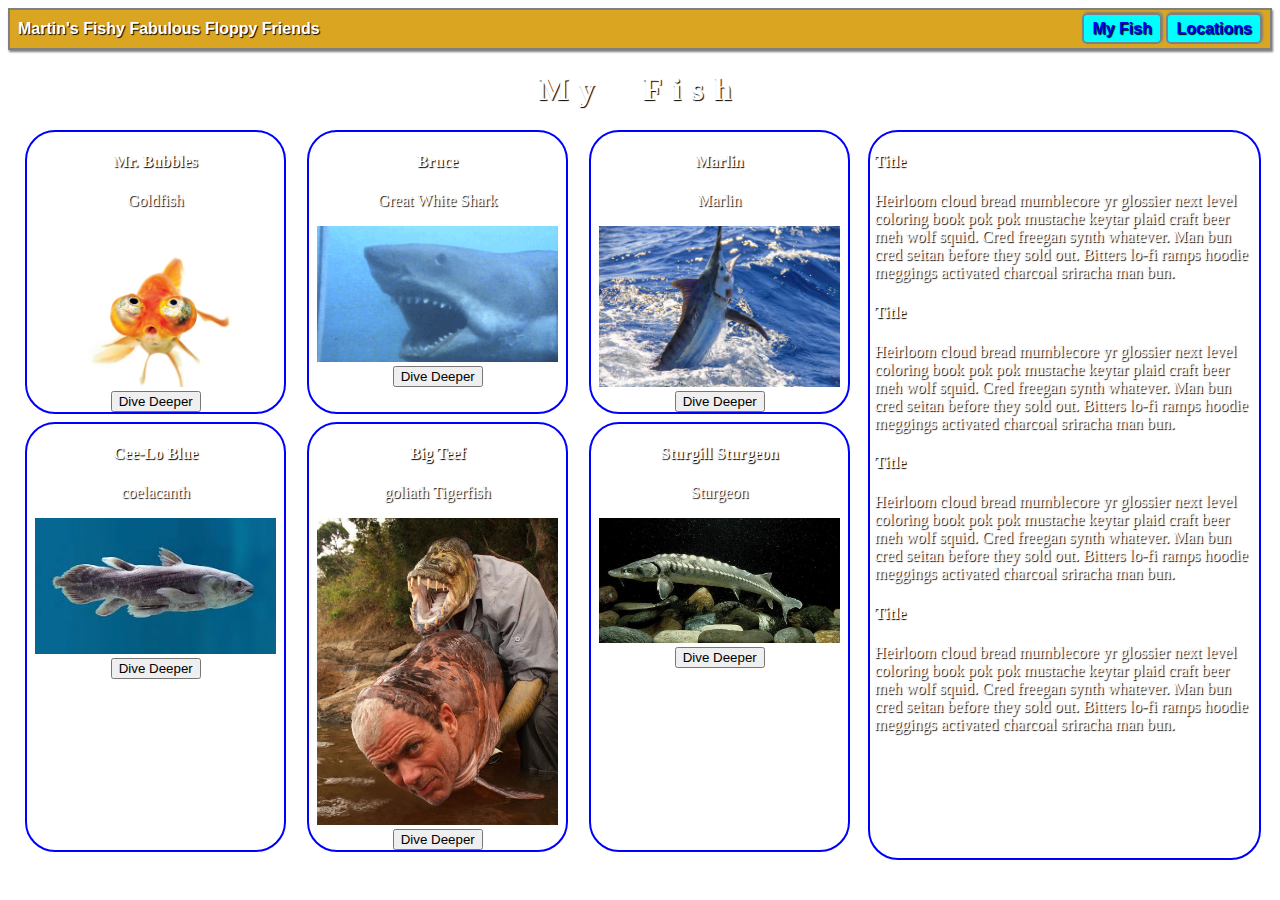
==== index.html @ 64161bc7 "added all files, along with even listeners" ====
<!DOCTYPE html>
<html lang="en">

<head>
  <meta charset="UTF-8">
  <meta name="viewport" content="width=device-width, initial-scale=1.0">
  <meta http-equiv="X-UA-Compatible" content="ie=edge">
  <link rel="stylesheet" href="/styles/main/main.css">
  <title>Document</title>
</head>

<body>
  <nav>
    <span>
      Martin's Fishy Fabulous Floppy Friends
    </span>
    <span class="nav__links">
      <a href="/">My Fish</a>
      <a href="locations.html">Locations</a>
    </span>
  </nav>
  <main>
    <h1 class="title">My Fish</h1>
    <div class="content">
      <!-- Our collection of fish -->
      <article class="fishies">

        <section class="fishies__card">
          <header>
            <!-- name -->
            <h4>Mr. Bubbles</h4>
            <!-- species -->
            <p>Goldfish</p>
          </header>
          <img src="css/goldie-fish.jpg" alt="pic of a fish">
          <div>
            <button id="button--bubbles">Dive Deeper</button>
          </div>
          <dialog class="dialog--fish" id="details--bubbles">
            <p>length</p>
            <p>diet</p>
            <p>location</p>
            <button class="button--close" id="close-bubbles">Resurface</button>
          </dialog>
        </section>

        <section class="fishies__card">
          <header>
            <!-- name -->
            <h4>Bruce</h4>
            <!-- species -->
            <p>Great White Shark</p>
          </header>
          <img src="css/bruce.gif" alt="pic of a fish">
          <div>
            <button id="button--bruce">Dive Deeper</button>
          </div>
          <dialog class="dialog--fish" id="details--bruce">
            <p>length</p>
            <p>diet</p>
            <p>location</p>
            <button class="button--close" id="close-bruce">Resurface</button>
          </dialog>
        </section>

        <section class="fishies__card">
          <header>
            <!-- name -->
            <h4>Marlin</h4>
            <!-- species -->
            <p>Marlin</p>
          </header>
          <img src="css/marlin.jpg" alt="pic of a fish">
          <div>
            <button id="button--marlin">Dive Deeper</button>
          </div>
          <dialog class="dialog--fish" id="details--marlin">
            <p>length</p>
            <p>diet</p>
            <p>location</p>
            <button class="button--close" id="close-marlin">Resurface</button>
          </dialog>
        </section>

        <section class="fishies__card">
          <header>
            <!-- name -->
            <h4>Cee-Lo Blue</h4>
            <!-- species -->
            <p>coelacanth</p>
          </header>
          <img src="css/coel.jpg" alt="pic of a fish">
          <div>
            <button id="button--coel">Dive Deeper</button>
          </div>
          <dialog class="dialog--fish" id="details--coel">
            <p>length</p>
            <p>diet</p>
            <p>location</p>
            <button class="button--close" id="close-coel">Resurface</button>
          </dialog>
        </section>

        <section class="fishies__card">
          <header>
            <!-- name -->
            <h4>Big Teef</h4>
            <!-- species -->
            <p>goliath Tigerfish</p>
          </header>
          <img src="css/teef.jpg" alt="pic of a fish">
          <div>
            <button id="button--teef">Dive Deeper</button>
          </div>
          <dialog class="dialog--fish" id="details--teef">
            <p>length</p>
            <p>diet</p>
            <p>location</p>
            <button class="button--close" id="close-teef">Resurface</button>
          </dialog>
        </section>

        <section class="fishies__card">
          <header>
            <!-- name -->
            <h4>Sturgill Sturgeon</h4>
            <!-- species -->
            <p>Sturgeon</p>
          </header>
          <img src="css/sturg.jpg" alt="pic of a fish">
          <div>
            <button id="button--sturg">Dive Deeper</button>
          </div>
          <dialog class="dialog--fish" id="details--sturg">
            <p>length</p>
            <p>diet</p>
            <p>location</p>
            <button class="button--close" id="close-sturg">Resurface</button>
          </dialog>
        </section>

      </article>

      <!-- Sidebar of tank tips -->
      <aside>
      <section class="tip__card">        

        <h4>Title</h4>
        <!-- description -->
        <div class="tip">
          <p>Heirloom cloud bread mumblecore yr glossier next level coloring book pok pok mustache keytar plaid craft
            beer meh wolf squid. Cred freegan synth whatever. Man bun cred seitan before they sold out. Bitters lo-fi
            ramps hoodie meggings activated charcoal sriracha man bun.</p>
          </div>
        </section>
          <section class="tip__card">
            <h4>Title</h4>
            <!-- description -->
            <div class="tip">
              <p>Heirloom cloud bread mumblecore yr glossier next level coloring book pok pok mustache keytar plaid craft
                beer meh wolf squid. Cred freegan synth whatever. Man bun cred seitan before they sold out. Bitters lo-fi
                ramps hoodie meggings activated charcoal sriracha man bun.</p>
              </div>
            </section>
            <section class="tip__card">        
              <h4>Title</h4>
              <!-- description -->
              <div class="tip">
                <p>Heirloom cloud bread mumblecore yr glossier next level coloring book pok pok mustache keytar plaid craft
                  beer meh wolf squid. Cred freegan synth whatever. Man bun cred seitan before they sold out. Bitters lo-fi
                  ramps hoodie meggings activated charcoal sriracha man bun.</p>
                </div>
              </section>
              <section class="tip__card">        
                <h4>Title</h4>
                <!-- description -->
                <div class="tip">
                  <p>Heirloom cloud bread mumblecore yr glossier next level coloring book pok pok mustache keytar plaid craft
                    beer meh wolf squid. Cred freegan synth whatever. Man bun cred seitan before they sold out. Bitters lo-fi
                    ramps hoodie meggings activated charcoal sriracha man bun.</p>
                  </div>
                </section>
                </aside>
              </div>
            </main>
  <script type="module" src="./scripts/mainscripts/main.js"></script>
</body>

</html>
---- styles/main/main.css ----
@import '/styles/nav.css';

body { 
  box-sizing: border-box;
 
  background: url(https://cmkt-image-prd.freetls.fastly.net/0.1.0/ps/641129/910/607/m1/fpnw/wm0/1503.m00.i121.n039.p.c25.193984025-bubbles-in-water-on-blue-background-horizontal-seamless-pattern-.jpg?1441459517&s=a2fd8059dcce6d4c6aac807ebc87efd3);
  background-size: cover;
  color: white;
  text-shadow: black 1px 1px 1px;
}

.title{
  text-align: center;
letter-spacing: 10px;
word-spacing: 20px;
}

.content {
  display: flex;
  flex-wrap: wrap;
}

img {
  max-width: 100%;
}

.highlightFish {
  background-color: darkgoldenrod;
  color: lightgoldenrodyellow;
}
.tipHighlight{
border: 2px solid goldenrod;
border-radius: 30px;
}

.fishies {
  display: flex;
  flex-wrap: wrap;
  flex-basis: 68%;
  justify-content: space-evenly;
}

.fishies__card {
  flex-basis: 28%;
  width: 28%;
  border: 2px solid blue;
  padding: 0 8px;
  margin: 0 4px;
  margin-bottom: 8px;
  border-radius: 30px;
  text-align: center;
}

aside{
  flex-basis: 30%;
  border: 2px solid blue;
  padding: 0 5px;
  border-radius: 30px;
}

@media (max-width: 600px) {
  .fishies {
     flex-basis: 100%;
  }

  aside {
     flex-basis: 100%;
  }
}
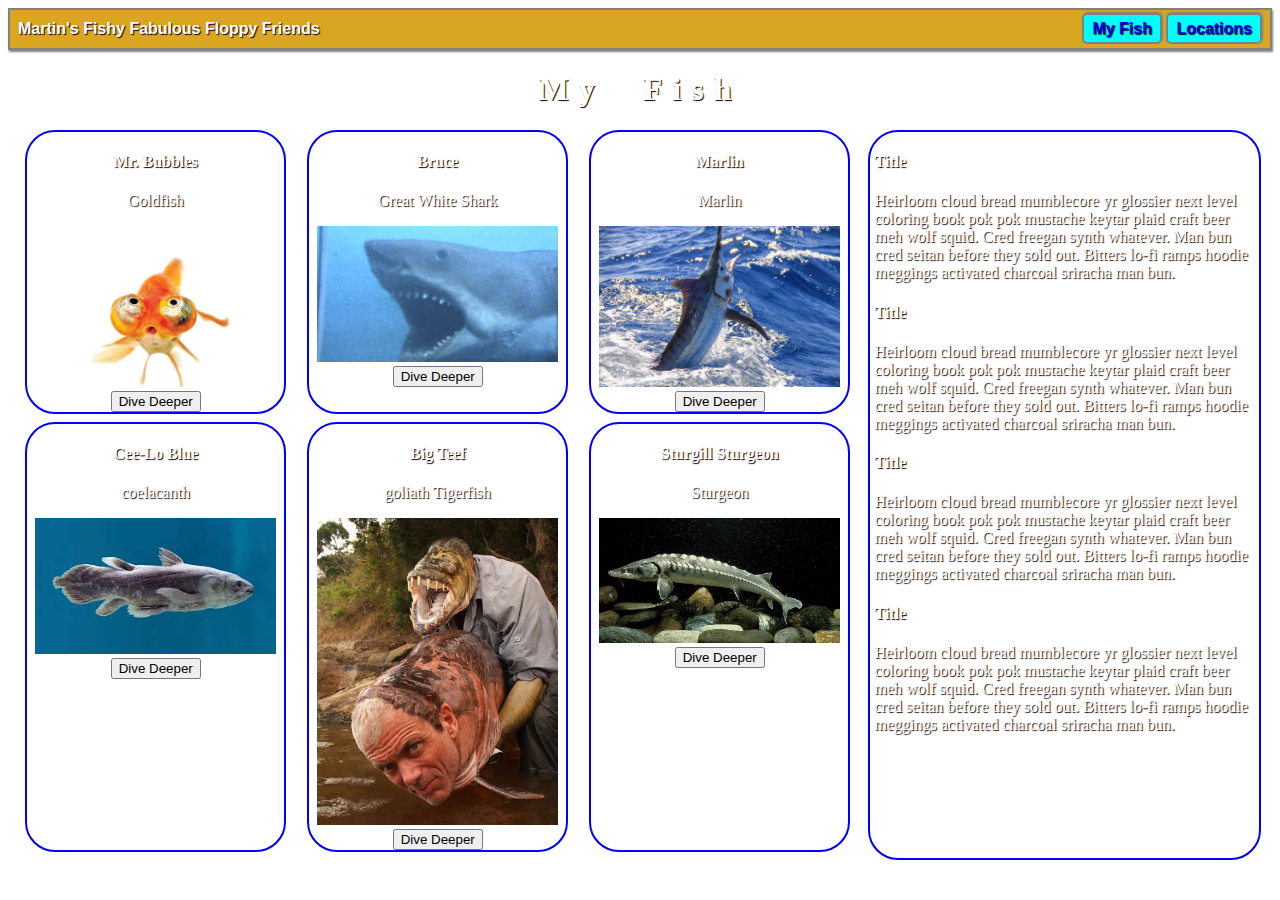
==== commit 35247cbd: "Saving Aquarium before complete and total destruction" ====
--- a/index.html
+++ b/index.html
@@ -37,9 +37,9 @@
             <button id="button--bubbles">Dive Deeper</button>
           </div>
           <dialog class="dialog--fish" id="details--bubbles">
-            <p>length</p>
-            <p>diet</p>
-            <p>location</p>
+            <p>length: 2cm</p>
+            <p>diet: flakes</p>
+            <p>location: fishbowl</p>
             <button class="button--close" id="close-bubbles">Resurface</button>
           </dialog>
         </section>
@@ -56,9 +56,9 @@
             <button id="button--bruce">Dive Deeper</button>
           </div>
           <dialog class="dialog--fish" id="details--bruce">
-            <p>length</p>
-            <p>diet</p>
-            <p>location</p>
+            <p>length: 25 feet</p>
+            <p>diet: humans</p>
+            <p>location: beaches of New Jersey</p>
             <button class="button--close" id="close-bruce">Resurface</button>
           </dialog>
         </section>
@@ -75,9 +75,9 @@
             <button id="button--marlin">Dive Deeper</button>
           </div>
           <dialog class="dialog--fish" id="details--marlin">
-            <p>length</p>
-            <p>diet</p>
-            <p>location</p>
+            <p>length: 10 feet</p>
+            <p>diet: fish</p>
+            <p>location: Atlantic</p>
             <button class="button--close" id="close-marlin">Resurface</button>
           </dialog>
         </section>
@@ -94,9 +94,9 @@
             <button id="button--coel">Dive Deeper</button>
           </div>
           <dialog class="dialog--fish" id="details--coel">
-            <p>length</p>
-            <p>diet</p>
-            <p>location</p>
+            <p>length: 4 feet</p>
+            <p>diet: prehistoric fish</p>
+            <p>location: ancient waters</p>
             <button class="button--close" id="close-coel">Resurface</button>
           </dialog>
         </section>
@@ -113,9 +113,9 @@
             <button id="button--teef">Dive Deeper</button>
           </div>
           <dialog class="dialog--fish" id="details--teef">
-            <p>length</p>
-            <p>diet</p>
-            <p>location</p>
+            <p>length: 6 feet</p>
+            <p>diet: small people</p>
+            <p>location: Amazon river</p>
             <button class="button--close" id="close-teef">Resurface</button>
           </dialog>
         </section>
@@ -132,9 +132,9 @@
             <button id="button--sturg">Dive Deeper</button>
           </div>
           <dialog class="dialog--fish" id="details--sturg">
-            <p>length</p>
-            <p>diet</p>
-            <p>location</p>
+            <p>length: 4 feet</p>
+            <p>diet: kelp</p>
+            <p>location: North American lakes</p>
             <button class="button--close" id="close-sturg">Resurface</button>
           </dialog>
         </section>
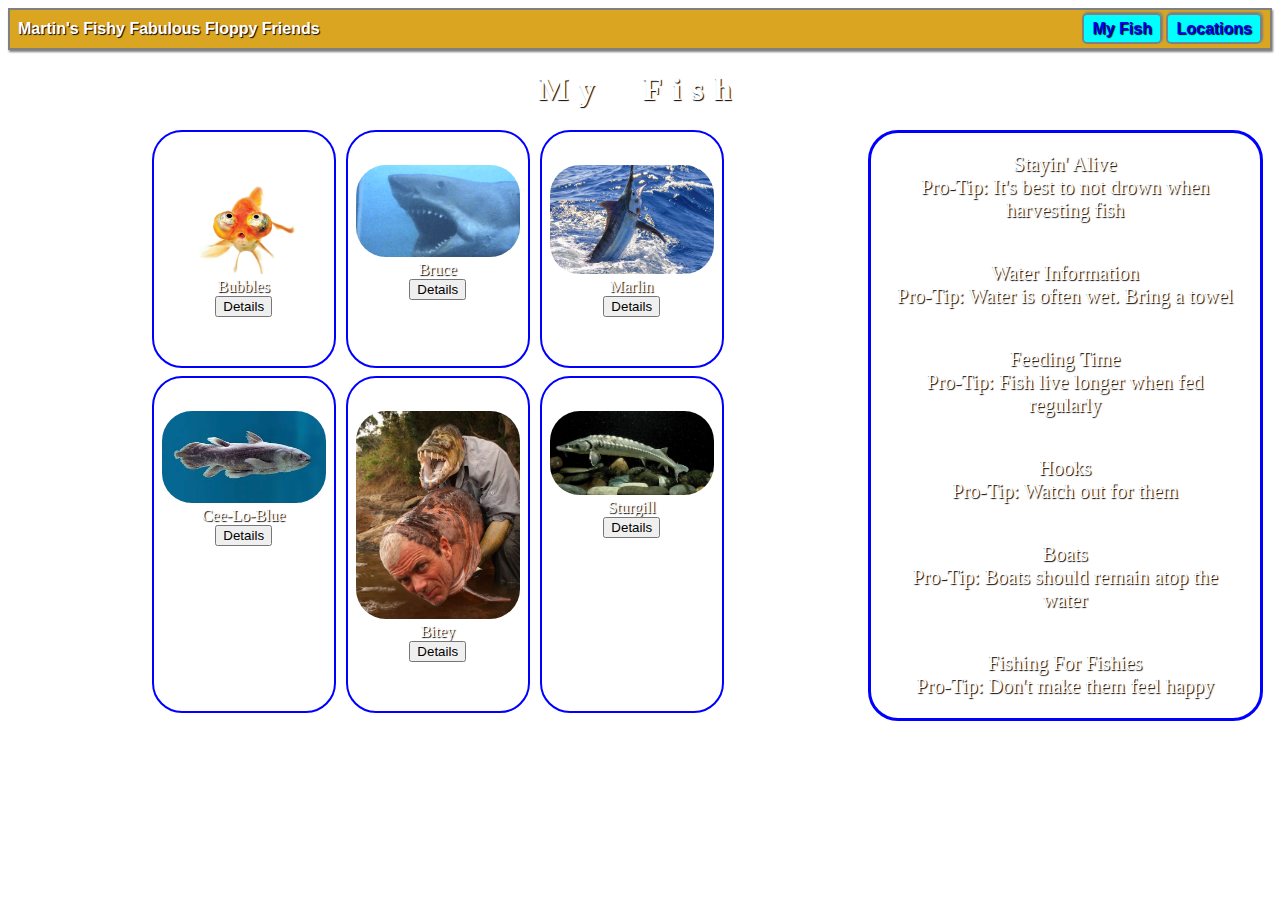
==== commit 702634ab: "automated HTML Fish, automated dialog boxes, automated aside tips, automated locations" ====
--- a/index.html
+++ b/index.html
@@ -23,164 +23,10 @@
     <h1 class="title">My Fish</h1>
     <div class="content">
       <!-- Our collection of fish -->
-      <article class="fishies">
-
-        <section class="fishies__card">
-          <header>
-            <!-- name -->
-            <h4>Mr. Bubbles</h4>
-            <!-- species -->
-            <p>Goldfish</p>
-          </header>
-          <img src="css/goldie-fish.jpg" alt="pic of a fish">
-          <div>
-            <button id="button--bubbles">Dive Deeper</button>
-          </div>
-          <dialog class="dialog--fish" id="details--bubbles">
-            <p>length: 2cm</p>
-            <p>diet: flakes</p>
-            <p>location: fishbowl</p>
-            <button class="button--close" id="close-bubbles">Resurface</button>
-          </dialog>
-        </section>
-
-        <section class="fishies__card">
-          <header>
-            <!-- name -->
-            <h4>Bruce</h4>
-            <!-- species -->
-            <p>Great White Shark</p>
-          </header>
-          <img src="css/bruce.gif" alt="pic of a fish">
-          <div>
-            <button id="button--bruce">Dive Deeper</button>
-          </div>
-          <dialog class="dialog--fish" id="details--bruce">
-            <p>length: 25 feet</p>
-            <p>diet: humans</p>
-            <p>location: beaches of New Jersey</p>
-            <button class="button--close" id="close-bruce">Resurface</button>
-          </dialog>
-        </section>
-
-        <section class="fishies__card">
-          <header>
-            <!-- name -->
-            <h4>Marlin</h4>
-            <!-- species -->
-            <p>Marlin</p>
-          </header>
-          <img src="css/marlin.jpg" alt="pic of a fish">
-          <div>
-            <button id="button--marlin">Dive Deeper</button>
-          </div>
-          <dialog class="dialog--fish" id="details--marlin">
-            <p>length: 10 feet</p>
-            <p>diet: fish</p>
-            <p>location: Atlantic</p>
-            <button class="button--close" id="close-marlin">Resurface</button>
-          </dialog>
-        </section>
-
-        <section class="fishies__card">
-          <header>
-            <!-- name -->
-            <h4>Cee-Lo Blue</h4>
-            <!-- species -->
-            <p>coelacanth</p>
-          </header>
-          <img src="css/coel.jpg" alt="pic of a fish">
-          <div>
-            <button id="button--coel">Dive Deeper</button>
-          </div>
-          <dialog class="dialog--fish" id="details--coel">
-            <p>length: 4 feet</p>
-            <p>diet: prehistoric fish</p>
-            <p>location: ancient waters</p>
-            <button class="button--close" id="close-coel">Resurface</button>
-          </dialog>
-        </section>
-
-        <section class="fishies__card">
-          <header>
-            <!-- name -->
-            <h4>Big Teef</h4>
-            <!-- species -->
-            <p>goliath Tigerfish</p>
-          </header>
-          <img src="css/teef.jpg" alt="pic of a fish">
-          <div>
-            <button id="button--teef">Dive Deeper</button>
-          </div>
-          <dialog class="dialog--fish" id="details--teef">
-            <p>length: 6 feet</p>
-            <p>diet: small people</p>
-            <p>location: Amazon river</p>
-            <button class="button--close" id="close-teef">Resurface</button>
-          </dialog>
-        </section>
-
-        <section class="fishies__card">
-          <header>
-            <!-- name -->
-            <h4>Sturgill Sturgeon</h4>
-            <!-- species -->
-            <p>Sturgeon</p>
-          </header>
-          <img src="css/sturg.jpg" alt="pic of a fish">
-          <div>
-            <button id="button--sturg">Dive Deeper</button>
-          </div>
-          <dialog class="dialog--fish" id="details--sturg">
-            <p>length: 4 feet</p>
-            <p>diet: kelp</p>
-            <p>location: North American lakes</p>
-            <button class="button--close" id="close-sturg">Resurface</button>
-          </dialog>
-        </section>
-
-      </article>
+      <article class="fishList"></article>
 
       <!-- Sidebar of tank tips -->
-      <aside>
-      <section class="tip__card">        
-
-        <h4>Title</h4>
-        <!-- description -->
-        <div class="tip">
-          <p>Heirloom cloud bread mumblecore yr glossier next level coloring book pok pok mustache keytar plaid craft
-            beer meh wolf squid. Cred freegan synth whatever. Man bun cred seitan before they sold out. Bitters lo-fi
-            ramps hoodie meggings activated charcoal sriracha man bun.</p>
-          </div>
-        </section>
-          <section class="tip__card">
-            <h4>Title</h4>
-            <!-- description -->
-            <div class="tip">
-              <p>Heirloom cloud bread mumblecore yr glossier next level coloring book pok pok mustache keytar plaid craft
-                beer meh wolf squid. Cred freegan synth whatever. Man bun cred seitan before they sold out. Bitters lo-fi
-                ramps hoodie meggings activated charcoal sriracha man bun.</p>
-              </div>
-            </section>
-            <section class="tip__card">        
-              <h4>Title</h4>
-              <!-- description -->
-              <div class="tip">
-                <p>Heirloom cloud bread mumblecore yr glossier next level coloring book pok pok mustache keytar plaid craft
-                  beer meh wolf squid. Cred freegan synth whatever. Man bun cred seitan before they sold out. Bitters lo-fi
-                  ramps hoodie meggings activated charcoal sriracha man bun.</p>
-                </div>
-              </section>
-              <section class="tip__card">        
-                <h4>Title</h4>
-                <!-- description -->
-                <div class="tip">
-                  <p>Heirloom cloud bread mumblecore yr glossier next level coloring book pok pok mustache keytar plaid craft
-                    beer meh wolf squid. Cred freegan synth whatever. Man bun cred seitan before they sold out. Bitters lo-fi
-                    ramps hoodie meggings activated charcoal sriracha man bun.</p>
-                  </div>
-                </section>
-                </aside>
+      <aside class="tipList"></aside>
               </div>
             </main>
   <script type="module" src="./scripts/mainscripts/main.js"></script>
--- a/styles/main/main.css
+++ b/styles/main/main.css
@@ -22,6 +22,10 @@
 
 img {
   max-width: 100%;
+  margin-top: 20%;
+  margin-right: 20%;
+ 
+  border-radius: 30px;
 }
 
 .highlightFish {
@@ -33,14 +37,14 @@
 border-radius: 30px;
 }
 
-.fishies {
+.fishList {
   display: flex;
   flex-wrap: wrap;
   flex-basis: 68%;
   justify-content: space-evenly;
 }
 
-.fishies__card {
+.fish {
   flex-basis: 28%;
   width: 28%;
   border: 2px solid blue;
@@ -49,21 +53,28 @@
   margin-bottom: 8px;
   border-radius: 30px;
   text-align: center;
-}
+} 
 
 aside{
   flex-basis: 30%;
-  border: 2px solid blue;
   padding: 0 5px;
   border-radius: 30px;
 }
 
 @media (max-width: 600px) {
-  .fishies {
+  .fish {
      flex-basis: 100%;
   }
 
   aside {
      flex-basis: 100%;
   }
+}
+.tipList{
+  border: 3px solid blue;
+}
+.tip{
+  text-align: center;
+  font-size: 20px;
+  padding: 20px;
 }